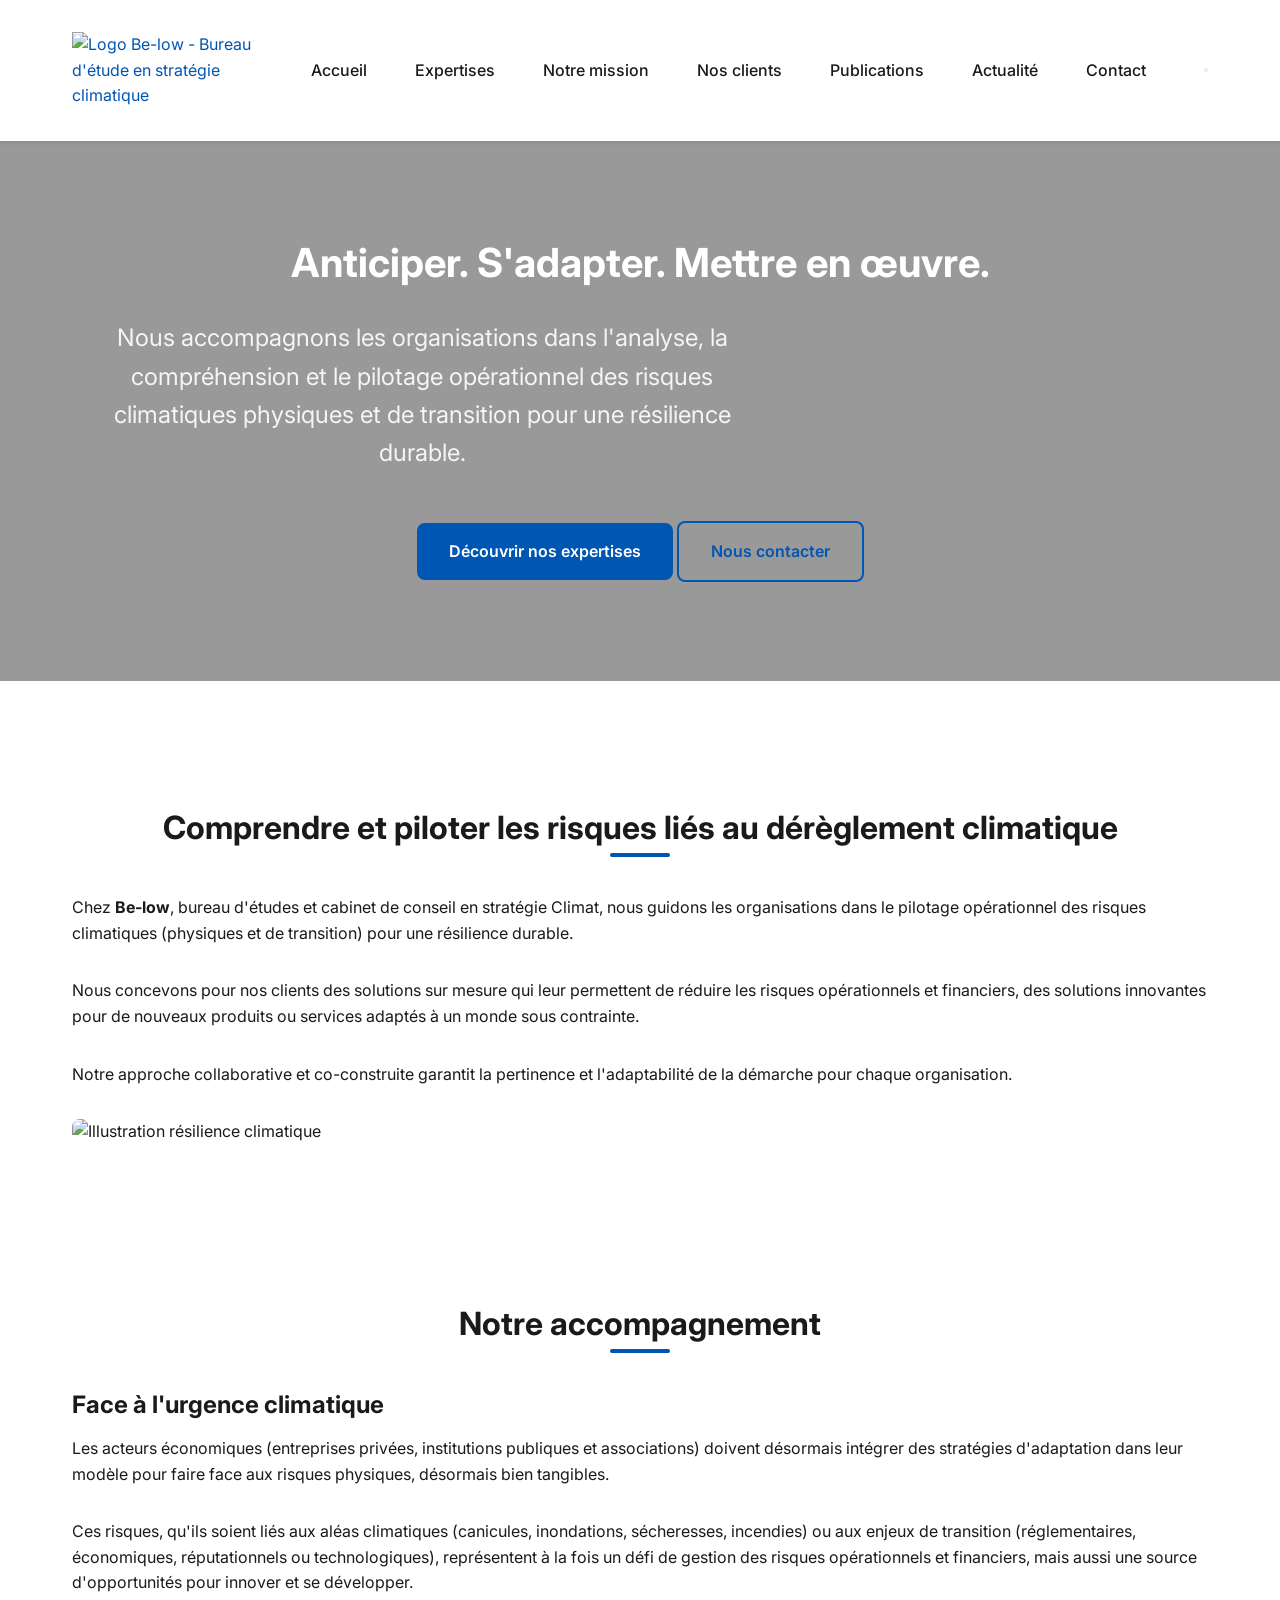
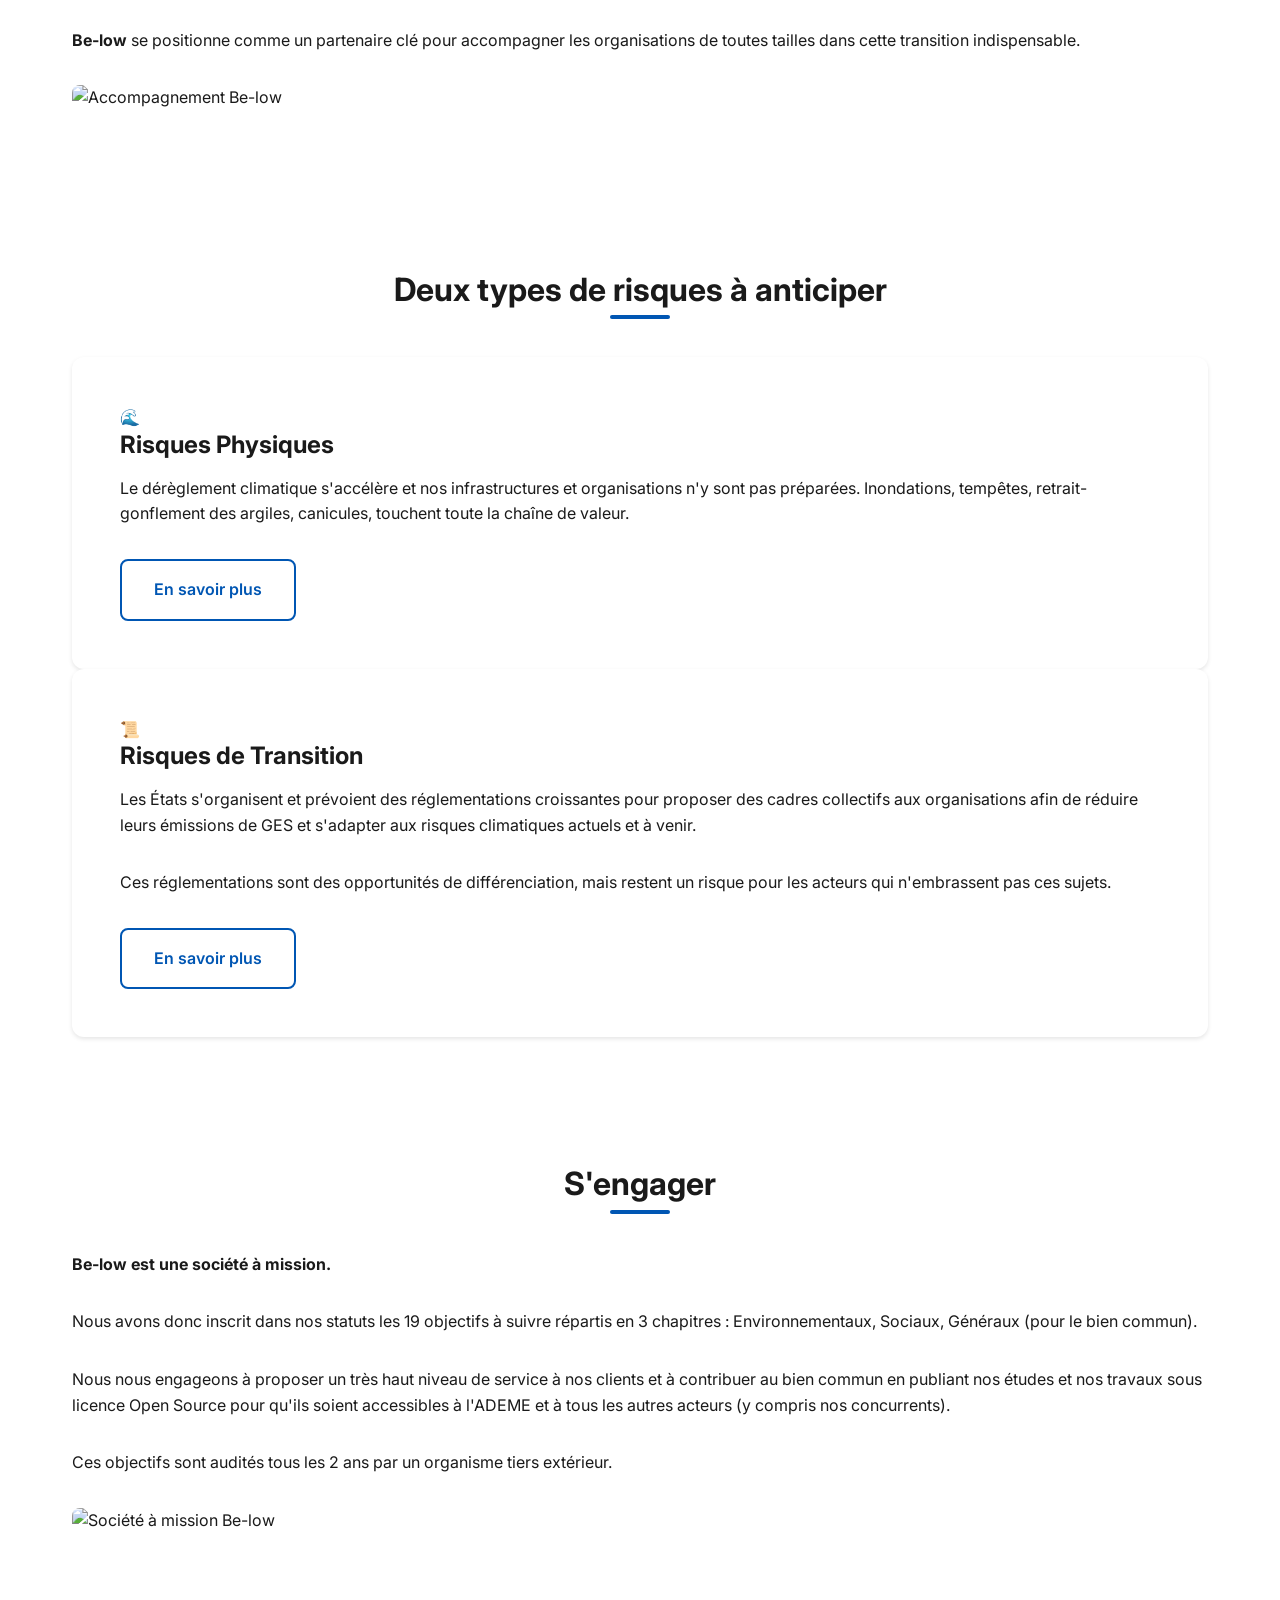
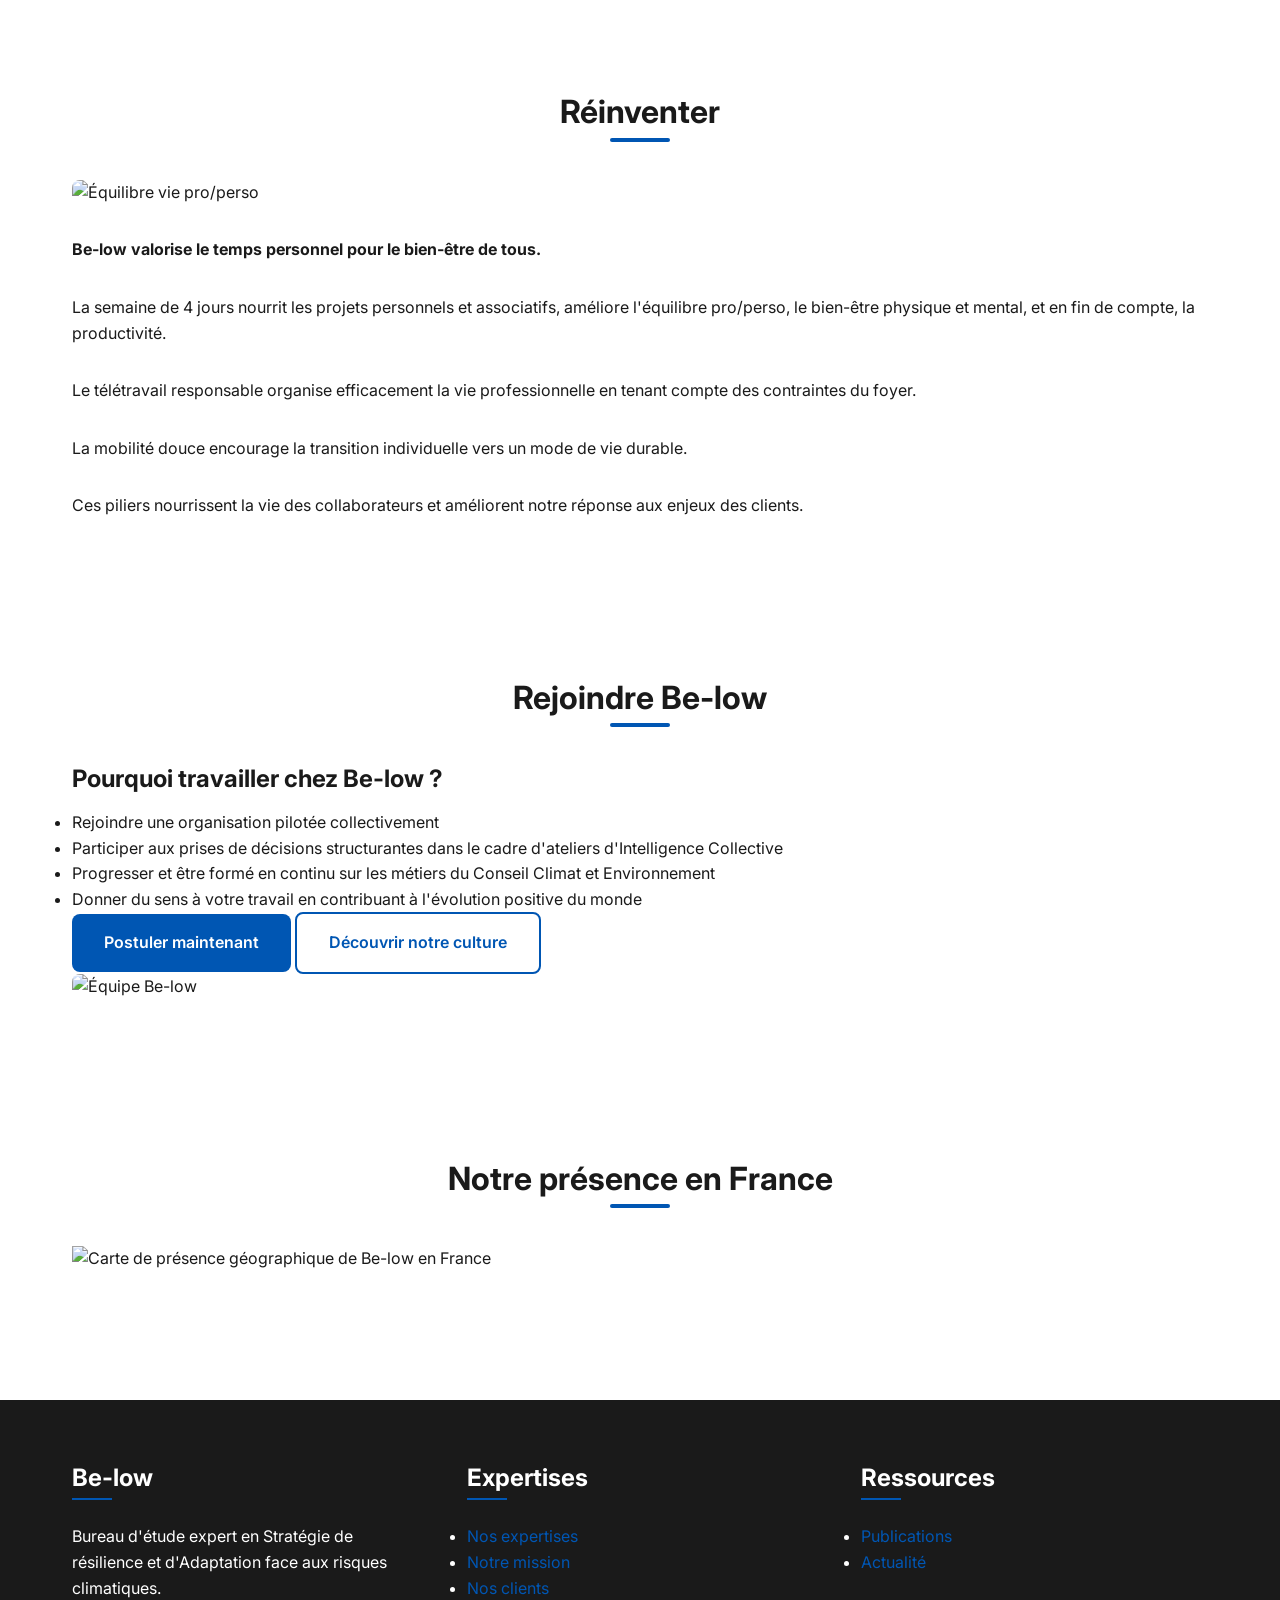
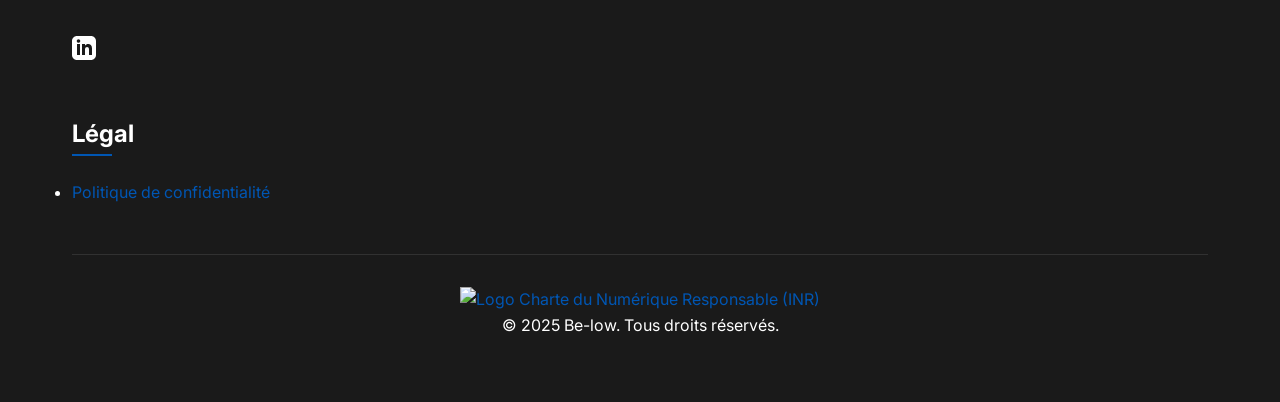
==== src/pages/index.html @ 5db4cc7a "Initial commit - Structure complete du site Be-low - Arborescence de fichiers (public/, src/assets/," ====
<!DOCTYPE html>
<html lang="fr">
<head>
    <meta charset="UTF-8">
    <meta name="viewport" content="width=device-width, initial-scale=1.0">
    <meta name="description" content="Be-low est un bureau d'étude expert en Stratégie de résilience et d'Adaptation face aux risques climatiques. Nous accompagnons les organisations dans l'analyse et le pilotage opérationnel des risques climatiques.">
    <meta name="keywords" content="résilience climatique, adaptation climatique, stratégie climat, risques climatiques, bureau d'étude, conseil climat">
    <meta name="author" content="Be-low">
    <meta property="og:title" content="Be-low - Anticiper. S'adapter. Mettre en œuvre.">
    <meta property="og:description" content="Bureau d'étude expert en Stratégie de résilience et d'Adaptation face aux risques climatiques">
    <meta property="og:type" content="website">
    <meta property="og:url" content="https://www.be-low.fr">
    <meta property="og:image" content="https://www.be-low.fr/assets/images/og-image.jpg">
    <meta name="twitter:card" content="summary_large_image">
    
    <title>Be-low - Anticiper. S'adapter. Mettre en œuvre.</title>
    
    <!-- Favicon -->
    <link rel="icon" type="image/x-icon" href="../../public/favicon.ico">
    
    <!-- Fonts -->
    <link rel="preconnect" href="https://fonts.googleapis.com">
    <link rel="preconnect" href="https://fonts.gstatic.com" crossorigin>
    <link href="https://fonts.googleapis.com/css2?family=Inter:wght@400;500;600;700&family=Open+Sans:wght@400;600&display=swap" rel="stylesheet">
    
    <!-- CSS -->
    <link rel="stylesheet" href="../css/main.css">
    
    <!-- Preload -->
    <link rel="preload" href="../css/main.css" as="style">
    <link rel="preload" href="../js/main.js" as="script">
</head>
<body>
    <!-- Header -->
    <header class="header">
        <div class="container">
            <nav class="nav">
                <a href="/" class="logo">
                    <img src="../assets/images/logo/be-low-logo-black-blue.svg" alt="Logo Be-low - Bureau d'étude en stratégie climatique" class="logo">
                </a>
                <ul class="nav-menu">
                    <li><a href="/">Accueil</a></li>
                    <li><a href="expertises.html">Expertises</a></li>
                    <li><a href="notre-mission.html">Notre mission</a></li>
                    <li><a href="nos-clients.html">Nos clients</a></li>
                    <li><a href="publication.html">Publications</a></li>
                    <li><a href="actualite.html">Actualité</a></li>
                    <li><a href="https://forms.gle/LUS8VA8GFAiTH1Cz7" target="_blank" rel="noopener noreferrer">Contact</a></li>
                </ul>
                <!-- Menu hamburger pour mobile -->
                <button class="nav-toggle" aria-label="Menu">
                    <span class="hamburger"></span>
                </button>
            </nav>
        </div>
    </header>

    <!-- Hero Section -->
    <section class="hero animate-on-scroll">
        <div class="container">
            <h1>Anticiper. S'adapter. Mettre en œuvre.</h1>
            <p class="hero-subtitle">Nous accompagnons les organisations dans l'analyse, la compréhension et le pilotage opérationnel des risques climatiques physiques et de transition pour une résilience durable.</p>
            <div class="hero-buttons">
                <a href="#nos-services" class="btn">Découvrir nos expertises</a>
                <a href="https://forms.gle/LUS8VA8GFAiTH1Cz7" target="_blank" class="btn btn-secondary">Nous contacter</a>
            </div>
        </div>
    </section>

    <!-- Main Content -->
    <main class="main">
        
        <!-- Section: Comprendre et piloter -->
        <section id="comprendre" class="section animate-on-scroll">
            <div class="container">
                <h2 class="section-title">Comprendre et piloter les risques liés au dérèglement climatique</h2>
                <div class="content-grid">
                    <div class="content-text">
                        <p>Chez <strong>Be-low</strong>, bureau d'études et cabinet de conseil en stratégie Climat, nous guidons les organisations dans le pilotage opérationnel des risques climatiques (physiques et de transition) pour une résilience durable.</p>
                        <p>Nous concevons pour nos clients des solutions sur mesure qui leur permettent de réduire les risques opérationnels et financiers, des solutions innovantes pour de nouveaux produits ou services adaptés à un monde sous contrainte.</p>
                        <p>Notre approche collaborative et co-construite garantit la pertinence et l'adaptabilité de la démarche pour chaque organisation.</p>
                    </div>
                    <div class="content-image">
                        <img src="../assets/images/illustrations/resilience.png" alt="Illustration résilience climatique" class="card-img" loading="lazy">
                    </div>
                </div>
            </div>
        </section>

        <!-- Section: Notre accompagnement -->
        <section id="accompagnement" class="section bg-light animate-on-scroll">
            <div class="container">
                <h2 class="section-title">Notre accompagnement</h2>
                <div class="content-grid">
                    <div class="content-text">
                        <h3>Face à l'urgence climatique</h3>
                        <p>Les acteurs économiques (entreprises privées, institutions publiques et associations) doivent désormais intégrer des stratégies d'adaptation dans leur modèle pour faire face aux risques physiques, désormais bien tangibles.</p>
                        <p>Ces risques, qu'ils soient liés aux aléas climatiques (canicules, inondations, sécheresses, incendies) ou aux enjeux de transition (réglementaires, économiques, réputationnels ou technologiques), représentent à la fois un défi de gestion des risques opérationnels et financiers, mais aussi une source d'opportunités pour innover et se développer.</p>
                        <p><strong>Be-low</strong> se positionne comme un partenaire clé pour accompagner les organisations de toutes tailles dans cette transition indispensable.</p>
                    </div>
                    <div class="content-image">
                        <img src="../assets/images/illustrations/accompagnement.png" alt="Accompagnement Be-low" class="card-img" loading="lazy">
                    </div>
                </div>
            </div>
        </section>

        <!-- Section: Risques physiques et de transition -->
        <section id="risques" class="section animate-on-scroll">
            <div class="container">
                <h2 class="section-title">Deux types de risques à anticiper</h2>
                <div class="cards-grid">
                    <article class="card animate-on-scroll">
                        <div class="card-icon">🌊</div>
                        <h3>Risques Physiques</h3>
                        <p>Le dérèglement climatique s'accélère et nos infrastructures et organisations n'y sont pas préparées. Inondations, tempêtes, retrait-gonflement des argiles, canicules, touchent toute la chaîne de valeur.</p>
                        <a href="expertises.html#physiques" class="btn btn-secondary">En savoir plus</a>
                    </article>
                    <article class="card animate-on-scroll">
                        <div class="card-icon">📜</div>
                        <h3>Risques de Transition</h3>
                        <p>Les États s'organisent et prévoient des réglementations croissantes pour proposer des cadres collectifs aux organisations afin de réduire leurs émissions de GES et s'adapter aux risques climatiques actuels et à venir.</p>
                        <p>Ces réglementations sont des opportunités de différenciation, mais restent un risque pour les acteurs qui n'embrassent pas ces sujets.</p>
                        <a href="expertises.html#transition" class="btn btn-secondary">En savoir plus</a>
                    </article>
                </div>
            </div>
        </section>

        <!-- Section: S'engager -->
        <section id="engagement" class="section bg-light animate-on-scroll">
            <div class="container">
                <h2 class="section-title">S'engager</h2>
                <div class="content-grid">
                    <div class="content-text">
                        <p><strong>Be-low est une société à mission.</strong></p>
                        <p>Nous avons donc inscrit dans nos statuts les 19 objectifs à suivre répartis en 3 chapitres : Environnementaux, Sociaux, Généraux (pour le bien commun).</p>
                        <p>Nous nous engageons à proposer un très haut niveau de service à nos clients et à contribuer au bien commun en publiant nos études et nos travaux sous licence Open Source pour qu'ils soient accessibles à l'ADEME et à tous les autres acteurs (y compris nos concurrents).</p>
                        <p>Ces objectifs sont audités tous les 2 ans par un organisme tiers extérieur.</p>
                    </div>
                    <div class="content-image">
                        <img src="../assets/images/illustrations/societe-mission.jpg" alt="Société à mission Be-low" class="card-img" loading="lazy">
                    </div>
                </div>
            </div>
        </section>

        <!-- Section: Réinventer -->
        <section id="reinventer" class="section animate-on-scroll">
            <div class="container">
                <h2 class="section-title">Réinventer</h2>
                <div class="content-grid">
                    <div class="content-image">
                        <img src="../assets/images/illustrations/equilibre.jpg" alt="Équilibre vie pro/perso" class="card-img" loading="lazy">
                    </div>
                    <div class="content-text">
                        <p><strong>Be-low valorise le temps personnel pour le bien-être de tous.</strong></p>
                        <p>La semaine de 4 jours nourrit les projets personnels et associatifs, améliore l'équilibre pro/perso, le bien-être physique et mental, et en fin de compte, la productivité.</p>
                        <p>Le télétravail responsable organise efficacement la vie professionnelle en tenant compte des contraintes du foyer.</p>
                        <p>La mobilité douce encourage la transition individuelle vers un mode de vie durable.</p>
                        <p>Ces piliers nourrissent la vie des collaborateurs et améliorent notre réponse aux enjeux des clients.</p>
                    </div>
                </div>
            </div>
        </section>

        <!-- Section: Rejoindre Be-low -->
        <section id="recrutement" class="section bg-light animate-on-scroll">
            <div class="container">
                <h2 class="section-title">Rejoindre Be-low</h2>
                <div class="recrutement-content">
                    <div class="recrutement-text">
                        <h3>Pourquoi travailler chez Be-low ?</h3>
                        <ul class="benefits-list">
                            <li>Rejoindre une organisation pilotée collectivement</li>
                            <li>Participer aux prises de décisions structurantes dans le cadre d'ateliers d'Intelligence Collective</li>
                            <li>Progresser et être formé en continu sur les métiers du Conseil Climat et Environnement</li>
                            <li>Donner du sens à votre travail en contribuant à l'évolution positive du monde</li>
                        </ul>
                        <div class="recrutement-buttons">
                            <a href="https://suave-tax-9a5.notion.site/Consultant-Climat-Environnement-215837cd0383400bbe251e29f6903da5" target="_blank" class="btn">Postuler maintenant</a>
                            <a href="notre-mission.html" class="btn btn-secondary">Découvrir notre culture</a>
                        </div>
                    </div>
                    <div class="recrutement-image">
                        <img src="../assets/images/team/equipe-be-low.jpg" alt="Équipe Be-low" class="card-img" loading="lazy">
                    </div>
                </div>
            </div>
        </section>

        <!-- Section: Carte de présence -->
        <section id="presence" class="section animate-on-scroll">
            <div class="container">
                <h2 class="section-title">Notre présence en France</h2>
                <div class="map-container">
                    <img src="../assets/images/maps/presence-be-low-france.jpg" alt="Carte de présence géographique de Be-low en France" class="map-image" loading="lazy">
                </div>
            </div>
        </section>

    </main>

    <!-- Footer -->
    <footer class="footer">
        <div class="container">
            <div class="footer-content">
                <div class="footer-section">
                    <h3>Be-low</h3>
                    <p>Bureau d'étude expert en Stratégie de résilience et d'Adaptation face aux risques climatiques.</p>
                    <div class="social-links">
                        <a href="https://www.linkedin.com/company/89615747/admin/dashboard/" target="_blank" aria-label="LinkedIn Be-low" title="LinkedIn">
                            <svg xmlns="http://www.w3.org/2000/svg" width="24" height="24" viewBox="0 0 24 24" fill="currentColor">
                                <path d="M19 0h-14c-2.761 0-5 2.239-5 5v14c0 2.761 2.239 5 5 5h14c2.762 0 5-2.239 5-5v-14c0-2.761-2.238-5-5-5zm-11 19h-3v-11h3v11zm-1.5-12.268c-.966 0-1.75-.79-1.75-1.764s.784-1.764 1.75-1.764 1.75.79 1.75 1.764-.783 1.764-1.75 1.764zm13.5 12.268h-3v-5.604c0-3.368-4-3.113-4 0v5.604h-3v-11h3v1.765c1.396-2.586 7-2.777 7 2.476v6.759z"/>
                            </svg>
                        </a>
                    </div>
                </div>
                <div class="footer-section">
                    <h3>Expertises</h3>
                    <ul>
                        <li><a href="expertises.html">Nos expertises</a></li>
                        <li><a href="notre-mission.html">Notre mission</a></li>
                        <li><a href="nos-clients.html">Nos clients</a></li>
                    </ul>
                </div>
                <div class="footer-section">
                    <h3>Ressources</h3>
                    <ul>
                        <li><a href="publication.html">Publications</a></li>
                        <li><a href="actualite.html">Actualité</a></li>
                    </ul>
                </div>
                <div class="footer-section">
                    <h3>Légal</h3>
                    <ul>
                        <li><a href="https://suave-tax-9a5.notion.site/Confidentialit-des-donn-es-fa6cd870d3544111aea13f004172a341" target="_blank">Politique de confidentialité</a></li>
                    </ul>
                </div>
            </div>
            <div class="footer-bottom">
                <div class="footer-logos">
                    <a href="https://charter.isit-europe.org/?lang=fr_FR" target="_blank" title="Charte du Numérique Responsable">
                        <img src="../assets/images/logos/charte-numerique-responsable.svg" alt="Logo Charte du Numérique Responsable (INR)" class="footer-logo" loading="lazy">
                    </a>
                </div>
                <p>&copy; 2025 Be-low. Tous droits réservés.</p>
            </div>
        </div>
    </footer>

    <!-- JavaScript -->
    <script src="../js/main.js" defer></script>

    <!-- Google Analytics (Optionnel) -->
    <!-- 
    <script async src="https://www.googletagmanager.com/gtag/js?id=GA_MEASUREMENT_ID"></script>
    <script>
        window.dataLayer = window.dataLayer || [];
        function gtag(){dataLayer.push(arguments);}
        gtag('js', new Date());
        gtag('config', 'GA_MEASUREMENT_ID');
    </script>
    -->
</body>
</html>
---- src/css/main.css ----
/* ============================================
   Be-low Website - Main Stylesheet
   ============================================ */

/* CSS Reset */
*, *::before, *::after {
    box-sizing: border-box;
    margin: 0;
    padding: 0;
}

:root {
    /* Couleurs principales */
    --color-primary: #0056b3;
    --color-primary-light: #337ab7;
    --color-primary-dark: #003d7a;
    --color-secondary: #2e8b57;
    --color-text: #1a1a1a;
    --color-text-light: #666666;
    --color-bg: #ffffff;
    --color-bg-light: #f8f9fa;
    --color-accent: #ff6b35;
    
    /* Espacements */
    --spacing-xs: 0.5rem;
    --spacing-sm: 1rem;
    --spacing-md: 2rem;
    --spacing-lg: 3rem;
    --spacing-xl: 4rem;
    
    /* Typographie */
    --font-primary: 'Inter', -apple-system, BlinkMacSystemFont, 'Segoe UI', sans-serif;
    --font-secondary: 'Open Sans', sans-serif;
    --font-size-xs: 0.875rem;
    --font-size-sm: 1rem;
    --font-size-md: 1.25rem;
    --font-size-lg: 1.5rem;
    --font-size-xl: 2rem;
    --font-size-xxl: 2.5rem;
    
    /* Border radius */
    --border-radius-sm: 4px;
    --border-radius-md: 8px;
    --border-radius-lg: 12px;
    
    /* Shadows */
    --shadow-sm: 0 2px 4px rgba(0, 0, 0, 0.1);
    --shadow-md: 0 4px 8px rgba(0, 0, 0, 0.15);
    --shadow-lg: 0 8px 16px rgba(0, 0, 0, 0.2);
    
    /* Transitions */
    --transition-fast: 0.2s ease;
    --transition-normal: 0.3s ease;
    --transition-slow: 0.5s ease;
}

/* Base Styles */
html {
    scroll-behavior: smooth;
}

body {
    font-family: var(--font-primary);
    font-size: var(--font-size-sm);
    line-height: 1.6;
    color: var(--color-text);
    background-color: var(--color-bg);
    -webkit-font-smoothing: antialiased;
    -moz-osx-font-smoothing: grayscale;
}

/* Typography */
h1, h2, h3, h4, h5, h6 {
    font-family: var(--font-primary);
    font-weight: 700;
    line-height: 1.2;
    margin-bottom: var(--spacing-sm);
}

h1 { font-size: var(--font-size-xxl); }
h2 { font-size: var(--font-size-xl); }
h3 { font-size: var(--font-size-lg); }
h4 { font-size: var(--font-size-md); }

p {
    margin-bottom: var(--spacing-md);
}

a {
    color: var(--color-primary);
    text-decoration: none;
    transition: color var(--transition-fast);
}

a:hover {
    color: var(--color-primary-dark);
    text-decoration: underline;
}

/* Layout */
.container {
    width: 100%;
    max-width: 1200px;
    margin: 0 auto;
    padding: 0 var(--spacing-md);
}

/* Header */
.header {
    background-color: var(--color-bg);
    padding: var(--spacing-md) 0;
    box-shadow: var(--shadow-sm);
    position: sticky;
    top: 0;
    z-index: 1000;
}

.nav {
    display: flex;
    justify-content: space-between;
    align-items: center;
}

.logo {
    max-width: 180px;
    height: auto;
}

.nav-menu {
    display: flex;
    list-style: none;
    gap: var(--spacing-lg);
}

.nav-menu a {
    color: var(--color-text);
    font-weight: 500;
    position: relative;
}

.nav-menu a::after {
    content: '';
    position: absolute;
    bottom: -4px;
    left: 0;
    width: 0;
    height: 2px;
    background-color: var(--color-primary);
    transition: width var(--transition-normal);
}

.nav-menu a:hover::after {
    width: 100%;
}

/* Main Content */
.main {
    padding: var(--spacing-xl) 0;
}

.section {
    padding: var(--spacing-xl) 0;
}

.section-title {
    text-align: center;
    margin-bottom: var(--spacing-lg);
    position: relative;
}

.section-title::after {
    content: '';
    position: absolute;
    bottom: -10px;
    left: 50%;
    transform: translateX(-50%);
    width: 60px;
    height: 4px;
    background-color: var(--color-primary);
    border-radius: 2px;
}

/* Buttons */
.btn {
    display: inline-block;
    padding: var(--spacing-sm) var(--spacing-md);
    background-color: var(--color-primary);
    color: var(--color-bg);
    border: none;
    border-radius: var(--border-radius-md);
    font-family: var(--font-primary);
    font-weight: 600;
    cursor: pointer;
    transition: all var(--transition-fast);
    text-align: center;
}

.btn:hover {
    background-color: var(--color-primary-dark);
    transform: translateY(-2px);
    box-shadow: var(--shadow-md);
}

.btn-secondary {
    background-color: transparent;
    color: var(--color-primary);
    border: 2px solid var(--color-primary);
}

.btn-secondary:hover {
    background-color: var(--color-primary);
    color: var(--color-bg);
}

/* Cards */
.card {
    background-color: var(--color-bg);
    border-radius: var(--border-radius-lg);
    padding: var(--spacing-lg);
    box-shadow: var(--shadow-sm);
    transition: transform var(--transition-normal), box-shadow var(--transition-normal);
}

.card:hover {
    transform: translateY(-5px);
    box-shadow: var(--shadow-lg);
}

.card-img {
    width: 100%;
    height: 200px;
    object-fit: cover;
    border-radius: var(--border-radius-md);
    margin-bottom: var(--spacing-md);
}

/* Hero Section */
.hero {
    background: linear-gradient(rgba(0, 0, 0, 0.4), rgba(0, 0, 0, 0.4)), url('../assets/images/hero-background.jpg');
    background-size: cover;
    background-position: center;
    color: var(--color-bg);
    text-align: center;
    padding: var(--spacing-xl) var(--spacing-md);
    min-height: 60vh;
    display: flex;
    flex-direction: column;
    justify-content: center;
    align-items: center;
}

.hero h1 {
    font-size: var(--font-size-xxl);
    margin-bottom: var(--spacing-md);
    color: var(--color-bg);
}

.hero p {
    font-size: var(--font-size-lg);
    max-width: 700px;
    margin-bottom: var(--spacing-lg);
    color: rgba(255, 255, 255, 0.9);
}

/* Footer */
.footer {
    background-color: var(--color-text);
    color: var(--color-bg);
    padding: var(--spacing-xl) 0 var(--spacing-md);
}

.footer-content {
    display: grid;
    grid-template-columns: repeat(auto-fit, minmax(250px, 1fr));
    gap: var(--spacing-lg);
    margin-bottom: var(--spacing-lg);
}

.footer-section h3 {
    margin-bottom: var(--spacing-md);
    position: relative;
}

.footer-section h3::after {
    content: '';
    position: absolute;
    bottom: -8px;
    left: 0;
    width: 40px;
    height: 2px;
    background-color: var(--color-primary);
}

.footer-bottom {
    text-align: center;
    padding-top: var(--spacing-md);
    border-top: 1px solid rgba(255, 255, 255, 0.1);
}

.social-links {
    display: flex;
    gap: var(--spacing-sm);
    margin-top: var(--spacing-sm);
}

.social-links a {
    color: var(--color-bg);
    font-size: 1.5rem;
}

.social-links a:hover {
    color: var(--color-primary);
    text-decoration: none;
}

/* Responsive */
@media (max-width: 768px) {
    .nav-menu {
        display: none; /* À remplacer par un menu hamburger */
    }
    
    .hero h1 {
        font-size: var(--font-size-xl);
    }
    
    .hero p {
        font-size: var(--font-size-md);
    }
    
    .section {
        padding: var(--spacing-lg) 0;
    }
}

@media (max-width: 480px) {
    .container {
        padding: 0 var(--spacing-sm);
    }
    
    h1 { font-size: var(--font-size-lg); }
    h2 { font-size: var(--font-size-md); }
    h3 { font-size: var(--font-size-sm); }
}

/* Utility Classes */
.text-center { text-align: center; }
.text-primary { color: var(--color-primary); }
.bg-primary { background-color: var(--color-primary); }
.mt-1 { margin-top: var(--spacing-xs); }
.mt-2 { margin-top: var(--spacing-sm); }
.mt-3 { margin-top: var(--spacing-md); }
.mt-4 { margin-top: var(--spacing-lg); }
.mb-1 { margin-bottom: var(--spacing-xs); }
.mb-2 { margin-bottom: var(--spacing-sm); }
.mb-3 { margin-bottom: var(--spacing-md); }
.mb-4 { margin-bottom: var(--spacing-lg); }
.gap-1 { gap: var(--spacing-xs); }
.gap-2 { gap: var(--spacing-sm); }
.gap-3 { gap: var(--spacing-md); }
.gap-4 { gap: var(--spacing-lg); }
---- src/css/main.css ----
/* ============================================
   Be-low Website - Main Stylesheet
   ============================================ */

/* CSS Reset */
*, *::before, *::after {
    box-sizing: border-box;
    margin: 0;
    padding: 0;
}

:root {
    /* Couleurs principales */
    --color-primary: #0056b3;
    --color-primary-light: #337ab7;
    --color-primary-dark: #003d7a;
    --color-secondary: #2e8b57;
    --color-text: #1a1a1a;
    --color-text-light: #666666;
    --color-bg: #ffffff;
    --color-bg-light: #f8f9fa;
    --color-accent: #ff6b35;
    
    /* Espacements */
    --spacing-xs: 0.5rem;
    --spacing-sm: 1rem;
    --spacing-md: 2rem;
    --spacing-lg: 3rem;
    --spacing-xl: 4rem;
    
    /* Typographie */
    --font-primary: 'Inter', -apple-system, BlinkMacSystemFont, 'Segoe UI', sans-serif;
    --font-secondary: 'Open Sans', sans-serif;
    --font-size-xs: 0.875rem;
    --font-size-sm: 1rem;
    --font-size-md: 1.25rem;
    --font-size-lg: 1.5rem;
    --font-size-xl: 2rem;
    --font-size-xxl: 2.5rem;
    
    /* Border radius */
    --border-radius-sm: 4px;
    --border-radius-md: 8px;
    --border-radius-lg: 12px;
    
    /* Shadows */
    --shadow-sm: 0 2px 4px rgba(0, 0, 0, 0.1);
    --shadow-md: 0 4px 8px rgba(0, 0, 0, 0.15);
    --shadow-lg: 0 8px 16px rgba(0, 0, 0, 0.2);
    
    /* Transitions */
    --transition-fast: 0.2s ease;
    --transition-normal: 0.3s ease;
    --transition-slow: 0.5s ease;
}

/* Base Styles */
html {
    scroll-behavior: smooth;
}

body {
    font-family: var(--font-primary);
    font-size: var(--font-size-sm);
    line-height: 1.6;
    color: var(--color-text);
    background-color: var(--color-bg);
    -webkit-font-smoothing: antialiased;
    -moz-osx-font-smoothing: grayscale;
}

/* Typography */
h1, h2, h3, h4, h5, h6 {
    font-family: var(--font-primary);
    font-weight: 700;
    line-height: 1.2;
    margin-bottom: var(--spacing-sm);
}

h1 { font-size: var(--font-size-xxl); }
h2 { font-size: var(--font-size-xl); }
h3 { font-size: var(--font-size-lg); }
h4 { font-size: var(--font-size-md); }

p {
    margin-bottom: var(--spacing-md);
}

a {
    color: var(--color-primary);
    text-decoration: none;
    transition: color var(--transition-fast);
}

a:hover {
    color: var(--color-primary-dark);
    text-decoration: underline;
}

/* Layout */
.container {
    width: 100%;
    max-width: 1200px;
    margin: 0 auto;
    padding: 0 var(--spacing-md);
}

/* Header */
.header {
    background-color: var(--color-bg);
    padding: var(--spacing-md) 0;
    box-shadow: var(--shadow-sm);
    position: sticky;
    top: 0;
    z-index: 1000;
}

.nav {
    display: flex;
    justify-content: space-between;
    align-items: center;
}

.logo {
    max-width: 180px;
    height: auto;
}

.nav-menu {
    display: flex;
    list-style: none;
    gap: var(--spacing-lg);
}

.nav-menu a {
    color: var(--color-text);
    font-weight: 500;
    position: relative;
}

.nav-menu a::after {
    content: '';
    position: absolute;
    bottom: -4px;
    left: 0;
    width: 0;
    height: 2px;
    background-color: var(--color-primary);
    transition: width var(--transition-normal);
}

.nav-menu a:hover::after {
    width: 100%;
}

/* Main Content */
.main {
    padding: var(--spacing-xl) 0;
}

.section {
    padding: var(--spacing-xl) 0;
}

.section-title {
    text-align: center;
    margin-bottom: var(--spacing-lg);
    position: relative;
}

.section-title::after {
    content: '';
    position: absolute;
    bottom: -10px;
    left: 50%;
    transform: translateX(-50%);
    width: 60px;
    height: 4px;
    background-color: var(--color-primary);
    border-radius: 2px;
}

/* Buttons */
.btn {
    display: inline-block;
    padding: var(--spacing-sm) var(--spacing-md);
    background-color: var(--color-primary);
    color: var(--color-bg);
    border: none;
    border-radius: var(--border-radius-md);
    font-family: var(--font-primary);
    font-weight: 600;
    cursor: pointer;
    transition: all var(--transition-fast);
    text-align: center;
}

.btn:hover {
    background-color: var(--color-primary-dark);
    transform: translateY(-2px);
    box-shadow: var(--shadow-md);
}

.btn-secondary {
    background-color: transparent;
    color: var(--color-primary);
    border: 2px solid var(--color-primary);
}

.btn-secondary:hover {
    background-color: var(--color-primary);
    color: var(--color-bg);
}

/* Cards */
.card {
    background-color: var(--color-bg);
    border-radius: var(--border-radius-lg);
    padding: var(--spacing-lg);
    box-shadow: var(--shadow-sm);
    transition: transform var(--transition-normal), box-shadow var(--transition-normal);
}

.card:hover {
    transform: translateY(-5px);
    box-shadow: var(--shadow-lg);
}

.card-img {
    width: 100%;
    height: 200px;
    object-fit: cover;
    border-radius: var(--border-radius-md);
    margin-bottom: var(--spacing-md);
}

/* Hero Section */
.hero {
    background: linear-gradient(rgba(0, 0, 0, 0.4), rgba(0, 0, 0, 0.4)), url('../assets/images/hero-background.jpg');
    background-size: cover;
    background-position: center;
    color: var(--color-bg);
    text-align: center;
    padding: var(--spacing-xl) var(--spacing-md);
    min-height: 60vh;
    display: flex;
    flex-direction: column;
    justify-content: center;
    align-items: center;
}

.hero h1 {
    font-size: var(--font-size-xxl);
    margin-bottom: var(--spacing-md);
    color: var(--color-bg);
}

.hero p {
    font-size: var(--font-size-lg);
    max-width: 700px;
    margin-bottom: var(--spacing-lg);
    color: rgba(255, 255, 255, 0.9);
}

/* Footer */
.footer {
    background-color: var(--color-text);
    color: var(--color-bg);
    padding: var(--spacing-xl) 0 var(--spacing-md);
}

.footer-content {
    display: grid;
    grid-template-columns: repeat(auto-fit, minmax(250px, 1fr));
    gap: var(--spacing-lg);
    margin-bottom: var(--spacing-lg);
}

.footer-section h3 {
    margin-bottom: var(--spacing-md);
    position: relative;
}

.footer-section h3::after {
    content: '';
    position: absolute;
    bottom: -8px;
    left: 0;
    width: 40px;
    height: 2px;
    background-color: var(--color-primary);
}

.footer-bottom {
    text-align: center;
    padding-top: var(--spacing-md);
    border-top: 1px solid rgba(255, 255, 255, 0.1);
}

.social-links {
    display: flex;
    gap: var(--spacing-sm);
    margin-top: var(--spacing-sm);
}

.social-links a {
    color: var(--color-bg);
    font-size: 1.5rem;
}

.social-links a:hover {
    color: var(--color-primary);
    text-decoration: none;
}

/* Responsive */
@media (max-width: 768px) {
    .nav-menu {
        display: none; /* À remplacer par un menu hamburger */
    }
    
    .hero h1 {
        font-size: var(--font-size-xl);
    }
    
    .hero p {
        font-size: var(--font-size-md);
    }
    
    .section {
        padding: var(--spacing-lg) 0;
    }
}

@media (max-width: 480px) {
    .container {
        padding: 0 var(--spacing-sm);
    }
    
    h1 { font-size: var(--font-size-lg); }
    h2 { font-size: var(--font-size-md); }
    h3 { font-size: var(--font-size-sm); }
}

/* Utility Classes */
.text-center { text-align: center; }
.text-primary { color: var(--color-primary); }
.bg-primary { background-color: var(--color-primary); }
.mt-1 { margin-top: var(--spacing-xs); }
.mt-2 { margin-top: var(--spacing-sm); }
.mt-3 { margin-top: var(--spacing-md); }
.mt-4 { margin-top: var(--spacing-lg); }
.mb-1 { margin-bottom: var(--spacing-xs); }
.mb-2 { margin-bottom: var(--spacing-sm); }
.mb-3 { margin-bottom: var(--spacing-md); }
.mb-4 { margin-bottom: var(--spacing-lg); }
.gap-1 { gap: var(--spacing-xs); }
.gap-2 { gap: var(--spacing-sm); }
.gap-3 { gap: var(--spacing-md); }
.gap-4 { gap: var(--spacing-lg); }
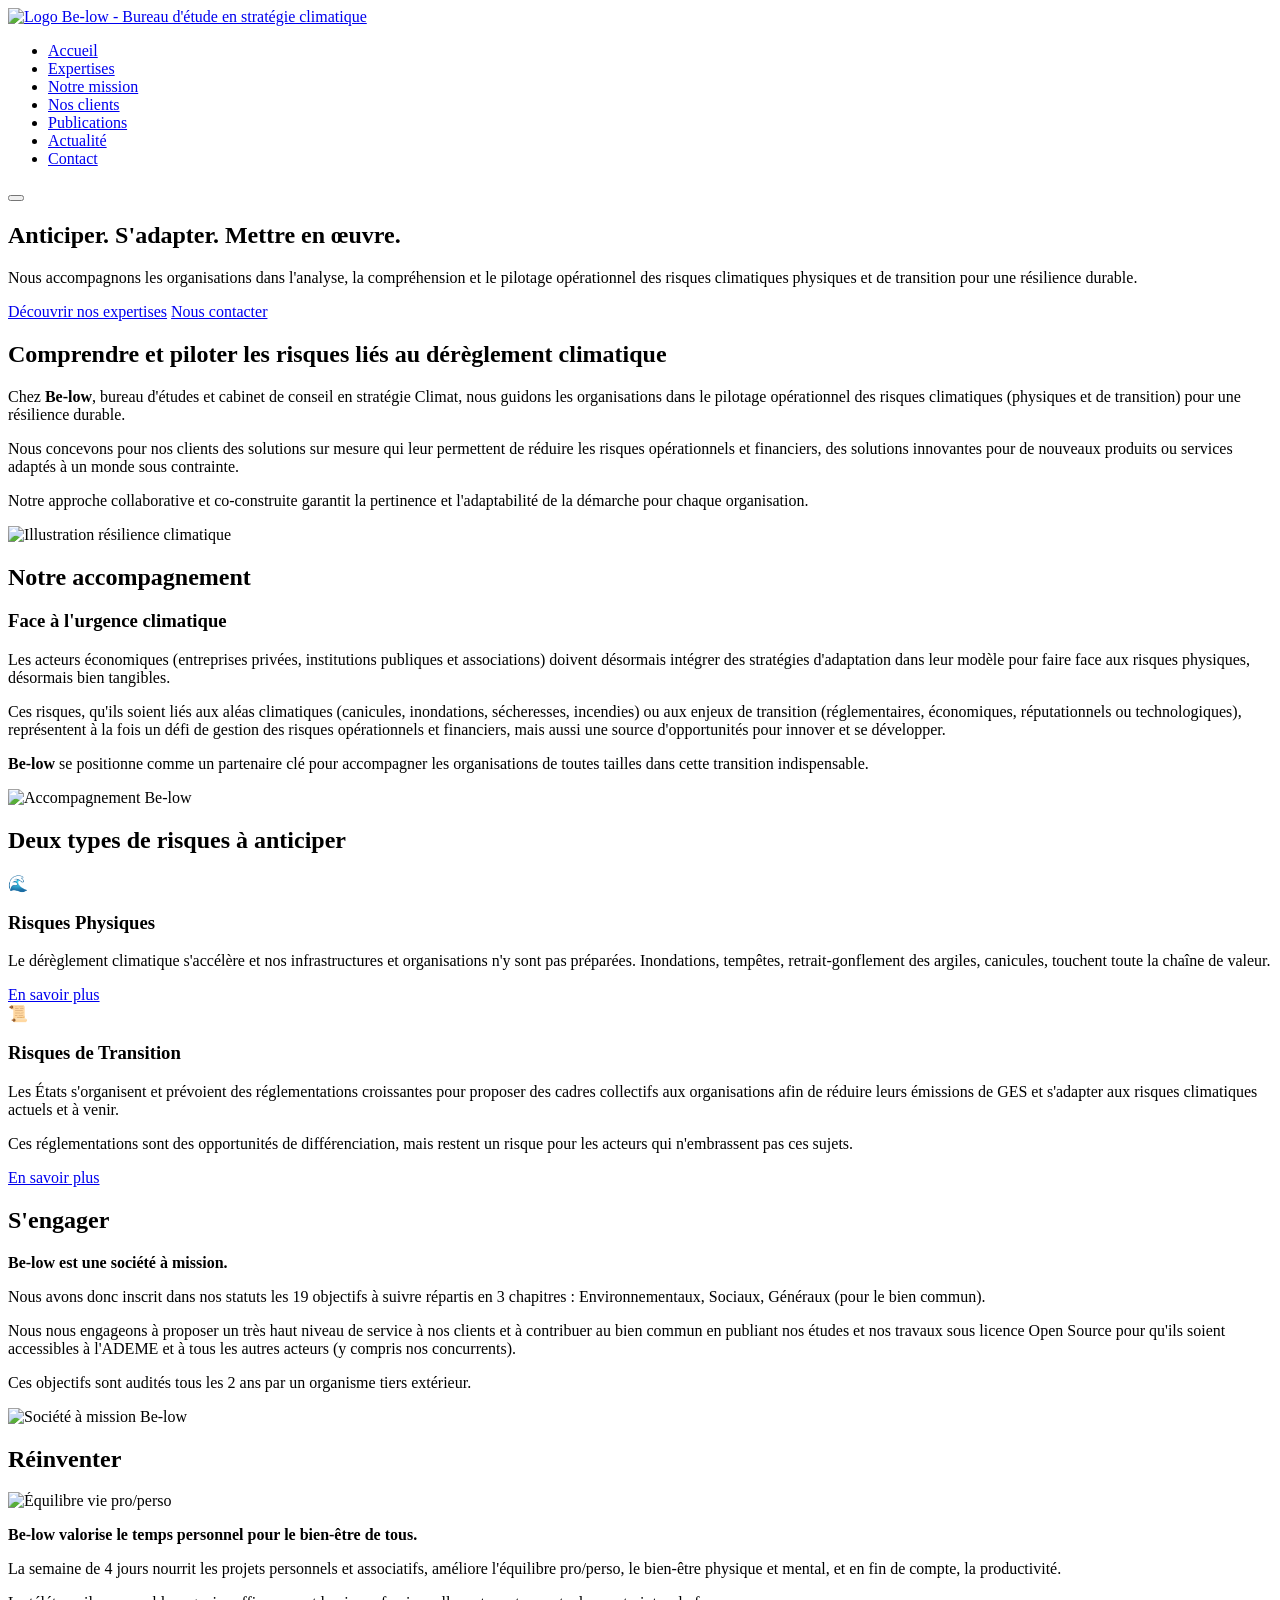
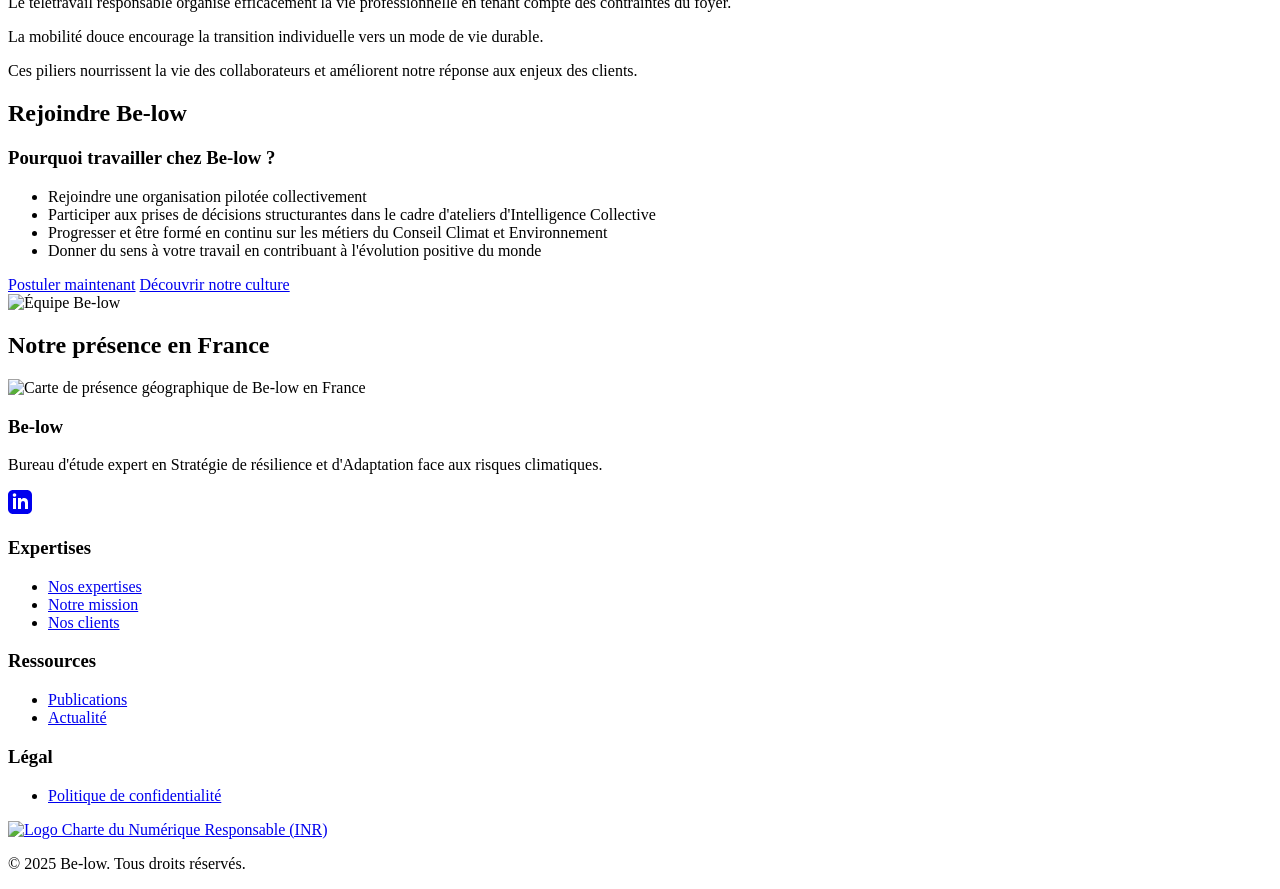
==== commit 63d5da25: "Fix: chemin absolus pour CSS, JS et assets" ====
--- a/src/pages/index.html
+++ b/src/pages/index.html
@@ -16,7 +16,7 @@
     <title>Be-low - Anticiper. S'adapter. Mettre en œuvre.</title>
     
     <!-- Favicon -->
-    <link rel="icon" type="image/x-icon" href="../../public/favicon.ico">
+    <link rel="icon" type="image/x-icon" href="/favicon.ico">
     
     <!-- Fonts -->
     <link rel="preconnect" href="https://fonts.googleapis.com">
@@ -24,11 +24,11 @@
     <link href="https://fonts.googleapis.com/css2?family=Inter:wght@400;500;600;700&family=Open+Sans:wght@400;600&display=swap" rel="stylesheet">
     
     <!-- CSS -->
-    <link rel="stylesheet" href="../css/main.css">
+    <link rel="stylesheet" href="/css/main.css">
     
     <!-- Preload -->
-    <link rel="preload" href="../css/main.css" as="style">
-    <link rel="preload" href="../js/main.js" as="script">
+    <link rel="preload" href="/css/main.css" as="style">
+    <link rel="preload" href="/js/main.js" as="script">
 </head>
 <body>
     <!-- Header -->
@@ -36,7 +36,7 @@
         <div class="container">
             <nav class="nav">
                 <a href="/" class="logo">
-                    <img src="../assets/images/logo/be-low-logo-black-blue.svg" alt="Logo Be-low - Bureau d'étude en stratégie climatique" class="logo">
+                    <img src="/assets/images/logo/be-low-logo-black-blue.svg" alt="Logo Be-low - Bureau d'étude en stratégie climatique" class="logo">
                 </a>
                 <ul class="nav-menu">
                     <li><a href="/">Accueil</a></li>
@@ -81,7 +81,7 @@
                         <p>Notre approche collaborative et co-construite garantit la pertinence et l'adaptabilité de la démarche pour chaque organisation.</p>
                     </div>
                     <div class="content-image">
-                        <img src="../assets/images/illustrations/resilience.png" alt="Illustration résilience climatique" class="card-img" loading="lazy">
+                        <img src="/assets/images/illustrations/resilience.png" alt="Illustration résilience climatique" class="card-img" loading="lazy">
                     </div>
                 </div>
             </div>
@@ -99,7 +99,7 @@
                         <p><strong>Be-low</strong> se positionne comme un partenaire clé pour accompagner les organisations de toutes tailles dans cette transition indispensable.</p>
                     </div>
                     <div class="content-image">
-                        <img src="../assets/images/illustrations/accompagnement.png" alt="Accompagnement Be-low" class="card-img" loading="lazy">
+                        <img src="/assets/images/illustrations/accompagnement.png" alt="Accompagnement Be-low" class="card-img" loading="lazy">
                     </div>
                 </div>
             </div>
@@ -139,7 +139,7 @@
                         <p>Ces objectifs sont audités tous les 2 ans par un organisme tiers extérieur.</p>
                     </div>
                     <div class="content-image">
-                        <img src="../assets/images/illustrations/societe-mission.jpg" alt="Société à mission Be-low" class="card-img" loading="lazy">
+                        <img src="/assets/images/illustrations/societe-mission.jpg" alt="Société à mission Be-low" class="card-img" loading="lazy">
                     </div>
                 </div>
             </div>
@@ -151,7 +151,7 @@
                 <h2 class="section-title">Réinventer</h2>
                 <div class="content-grid">
                     <div class="content-image">
-                        <img src="../assets/images/illustrations/equilibre.jpg" alt="Équilibre vie pro/perso" class="card-img" loading="lazy">
+                        <img src="/assets/images/illustrations/equilibre.jpg" alt="Équilibre vie pro/perso" class="card-img" loading="lazy">
                     </div>
                     <div class="content-text">
                         <p><strong>Be-low valorise le temps personnel pour le bien-être de tous.</strong></p>
@@ -183,7 +183,7 @@
                         </div>
                     </div>
                     <div class="recrutement-image">
-                        <img src="../assets/images/team/equipe-be-low.jpg" alt="Équipe Be-low" class="card-img" loading="lazy">
+                        <img src="/assets/images/team/equipe-be-low.jpg" alt="Équipe Be-low" class="card-img" loading="lazy">
                     </div>
                 </div>
             </div>
@@ -194,7 +194,7 @@
             <div class="container">
                 <h2 class="section-title">Notre présence en France</h2>
                 <div class="map-container">
-                    <img src="../assets/images/maps/presence-be-low-france.jpg" alt="Carte de présence géographique de Be-low en France" class="map-image" loading="lazy">
+                    <img src="/assets/images/maps/presence-be-low-france.jpg" alt="Carte de présence géographique de Be-low en France" class="map-image" loading="lazy">
                 </div>
             </div>
         </section>
@@ -241,7 +241,7 @@
             <div class="footer-bottom">
                 <div class="footer-logos">
                     <a href="https://charter.isit-europe.org/?lang=fr_FR" target="_blank" title="Charte du Numérique Responsable">
-                        <img src="../assets/images/logos/charte-numerique-responsable.svg" alt="Logo Charte du Numérique Responsable (INR)" class="footer-logo" loading="lazy">
+                        <img src="/assets/images/logos/charte-numerique-responsable.svg" alt="Logo Charte du Numérique Responsable (INR)" class="footer-logo" loading="lazy">
                     </a>
                 </div>
                 <p>&copy; 2025 Be-low. Tous droits réservés.</p>
@@ -250,7 +250,7 @@
     </footer>
 
     <!-- JavaScript -->
-    <script src="../js/main.js" defer></script>
+    <script src="/js/main.js" defer></script>
 
     <!-- Google Analytics (Optionnel) -->
     <!-- 
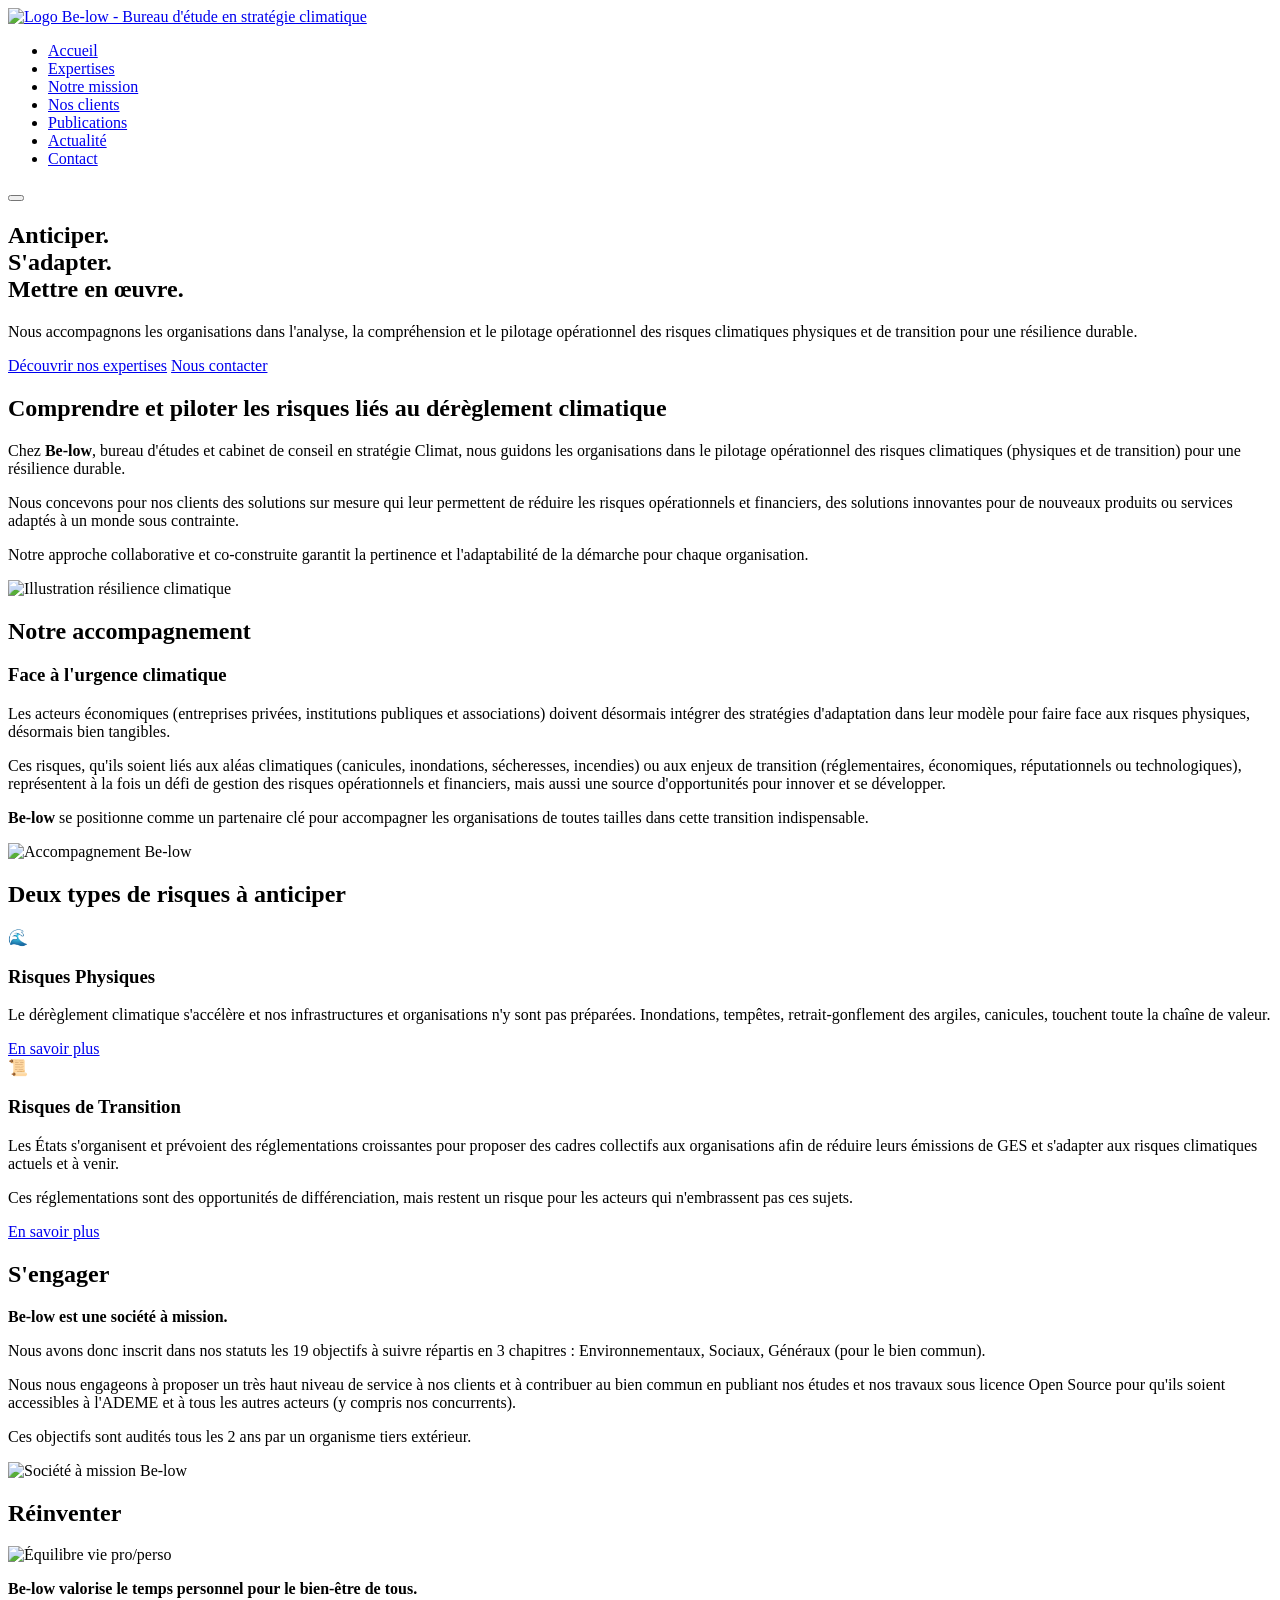
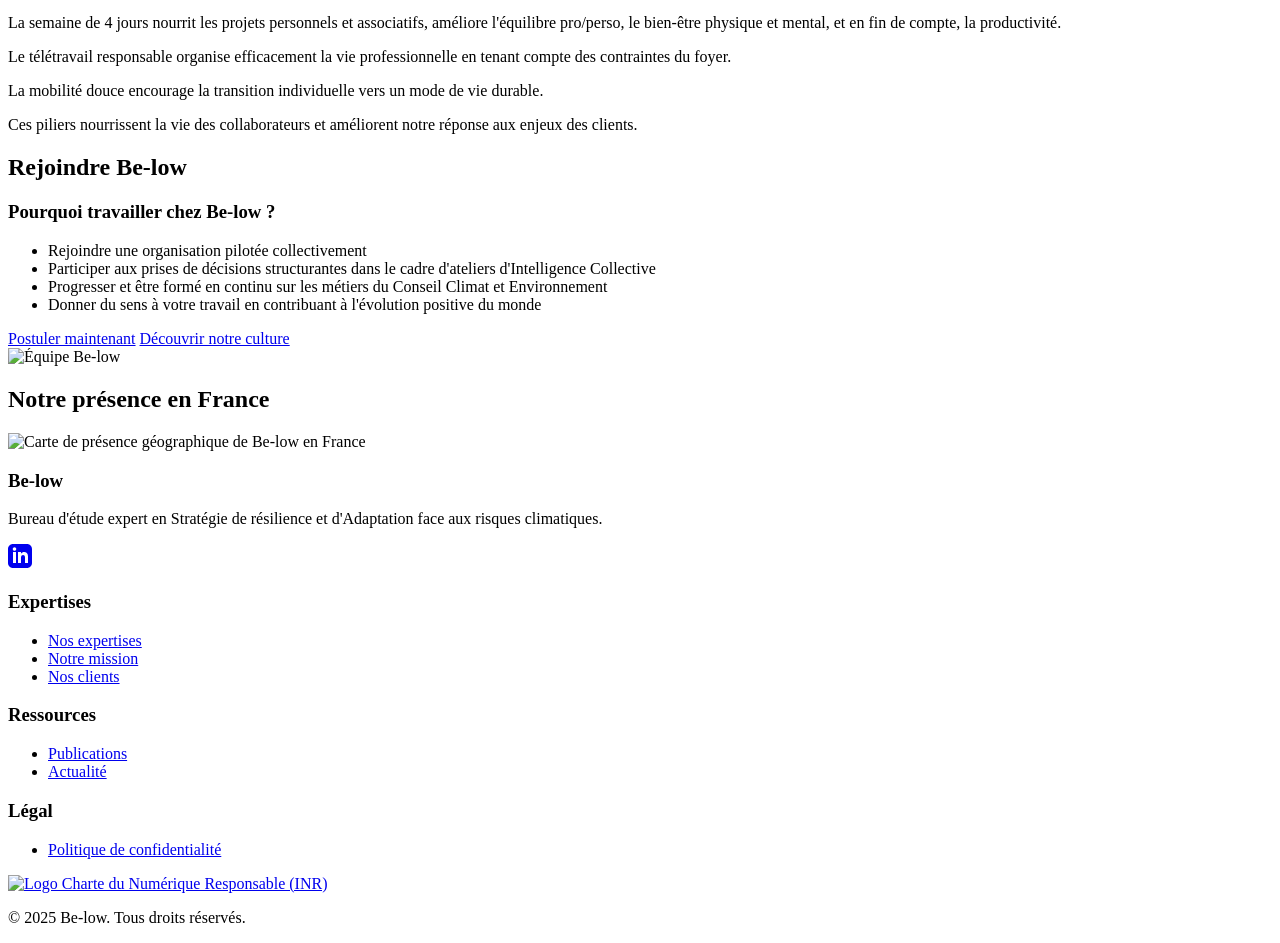
==== commit 70a133df: "Modifs : navigation, sections, ordre des images" ====
--- a/src/pages/index.html
+++ b/src/pages/index.html
@@ -58,7 +58,7 @@
     <!-- Hero Section -->
     <section class="hero animate-on-scroll">
         <div class="container">
-            <h1>Anticiper. S'adapter. Mettre en œuvre.</h1>
+            <h1>Anticiper.<br>S'adapter.<br>Mettre en œuvre.</h1>
             <p class="hero-subtitle">Nous accompagnons les organisations dans l'analyse, la compréhension et le pilotage opérationnel des risques climatiques physiques et de transition pour une résilience durable.</p>
             <div class="hero-buttons">
                 <a href="#nos-services" class="btn">Découvrir nos expertises</a>
@@ -74,7 +74,7 @@
         <section id="comprendre" class="section animate-on-scroll">
             <div class="container">
                 <h2 class="section-title">Comprendre et piloter les risques liés au dérèglement climatique</h2>
-                <div class="content-grid">
+                <div class="content-grid reverse">
                     <div class="content-text">
                         <p>Chez <strong>Be-low</strong>, bureau d'études et cabinet de conseil en stratégie Climat, nous guidons les organisations dans le pilotage opérationnel des risques climatiques (physiques et de transition) pour une résilience durable.</p>
                         <p>Nous concevons pour nos clients des solutions sur mesure qui leur permettent de réduire les risques opérationnels et financiers, des solutions innovantes pour de nouveaux produits ou services adaptés à un monde sous contrainte.</p>
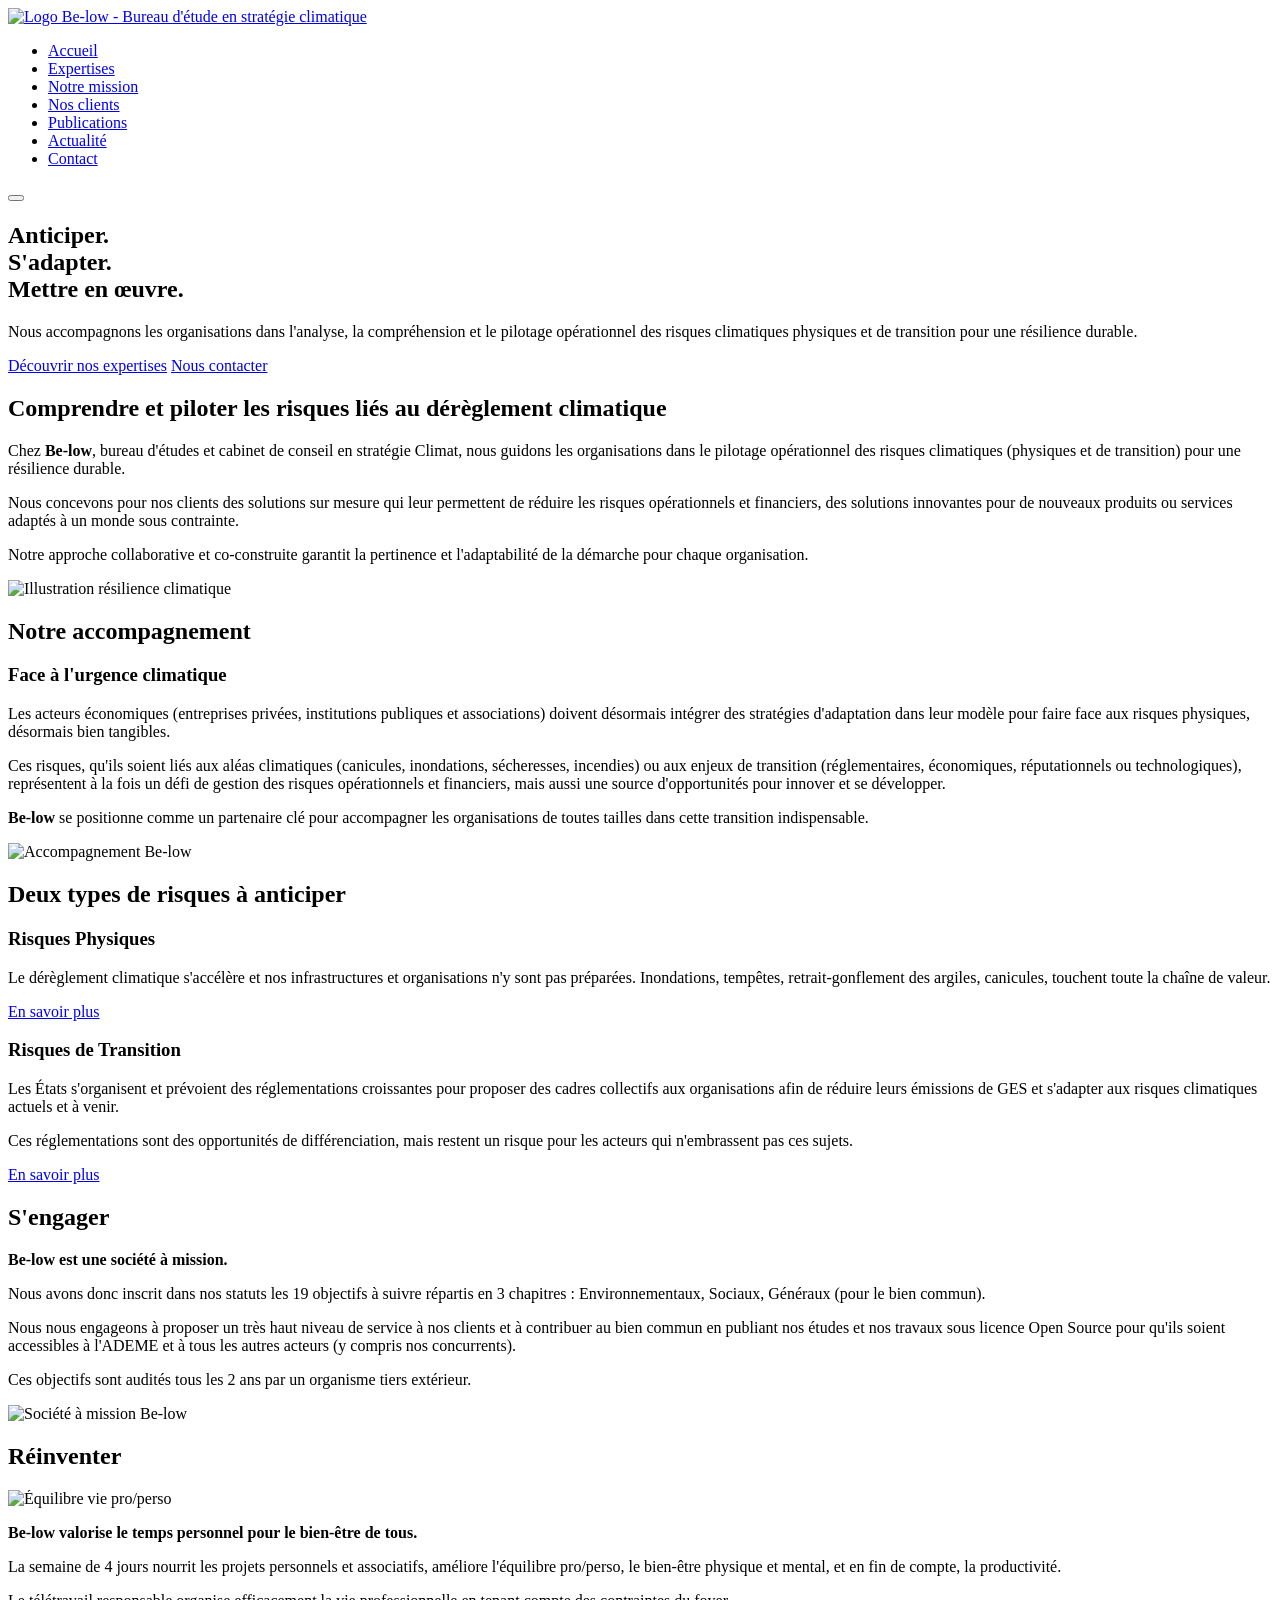
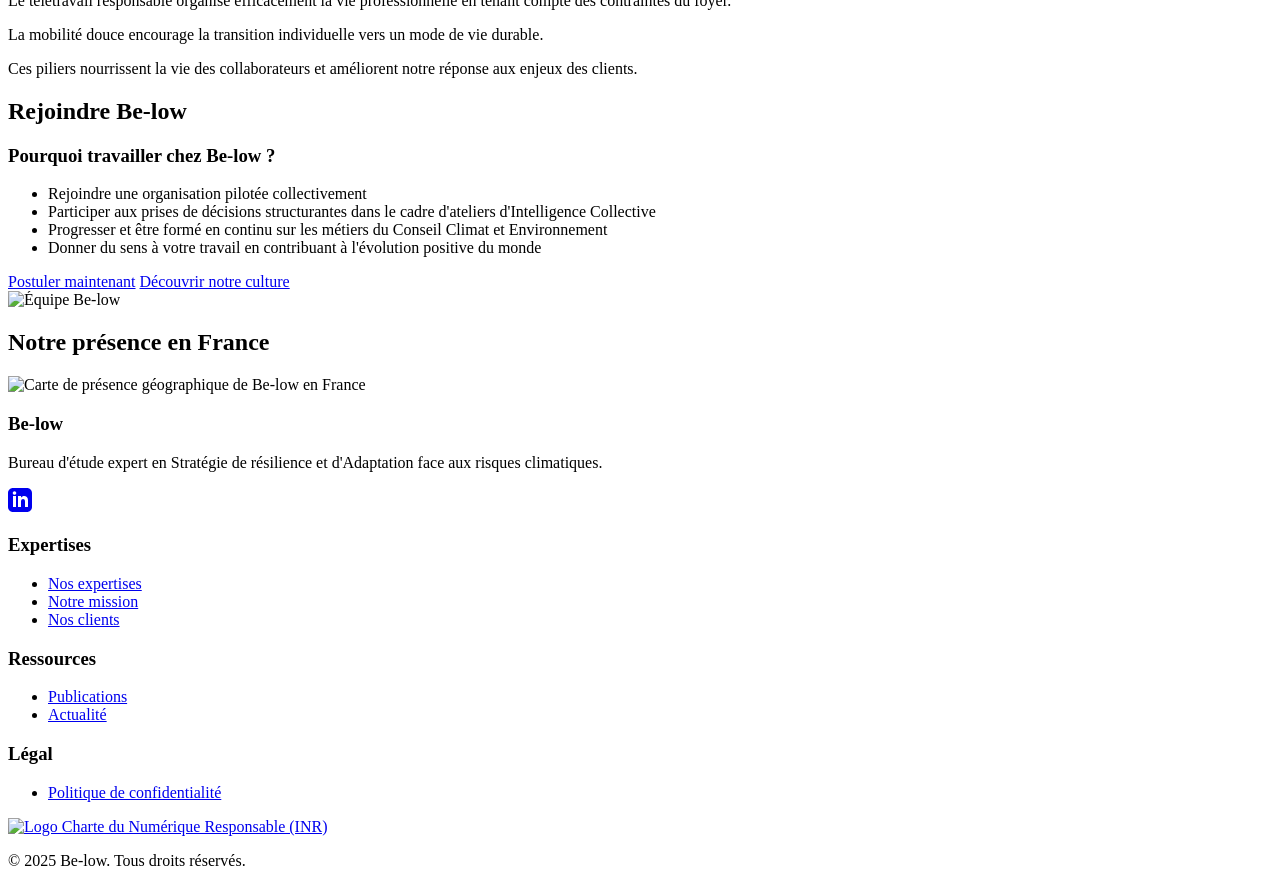
==== commit d4f60dc0: "Modification du fond des cartes de la section des risques" ====
--- a/src/pages/index.html
+++ b/src/pages/index.html
@@ -110,14 +110,12 @@
             <div class="container">
                 <h2 class="section-title">Deux types de risques à anticiper</h2>
                 <div class="cards-grid">
-                    <article class="card animate-on-scroll">
-                        <div class="card-icon">🌊</div>
+                    <article class="card card-physiques animate-on-scroll">
                         <h3>Risques Physiques</h3>
                         <p>Le dérèglement climatique s'accélère et nos infrastructures et organisations n'y sont pas préparées. Inondations, tempêtes, retrait-gonflement des argiles, canicules, touchent toute la chaîne de valeur.</p>
                         <a href="expertises.html#physiques" class="btn btn-secondary">En savoir plus</a>
                     </article>
-                    <article class="card animate-on-scroll">
-                        <div class="card-icon">📜</div>
+                    <article class="card card-transition animate-on-scroll">
                         <h3>Risques de Transition</h3>
                         <p>Les États s'organisent et prévoient des réglementations croissantes pour proposer des cadres collectifs aux organisations afin de réduire leurs émissions de GES et s'adapter aux risques climatiques actuels et à venir.</p>
                         <p>Ces réglementations sont des opportunités de différenciation, mais restent un risque pour les acteurs qui n'embrassent pas ces sujets.</p>
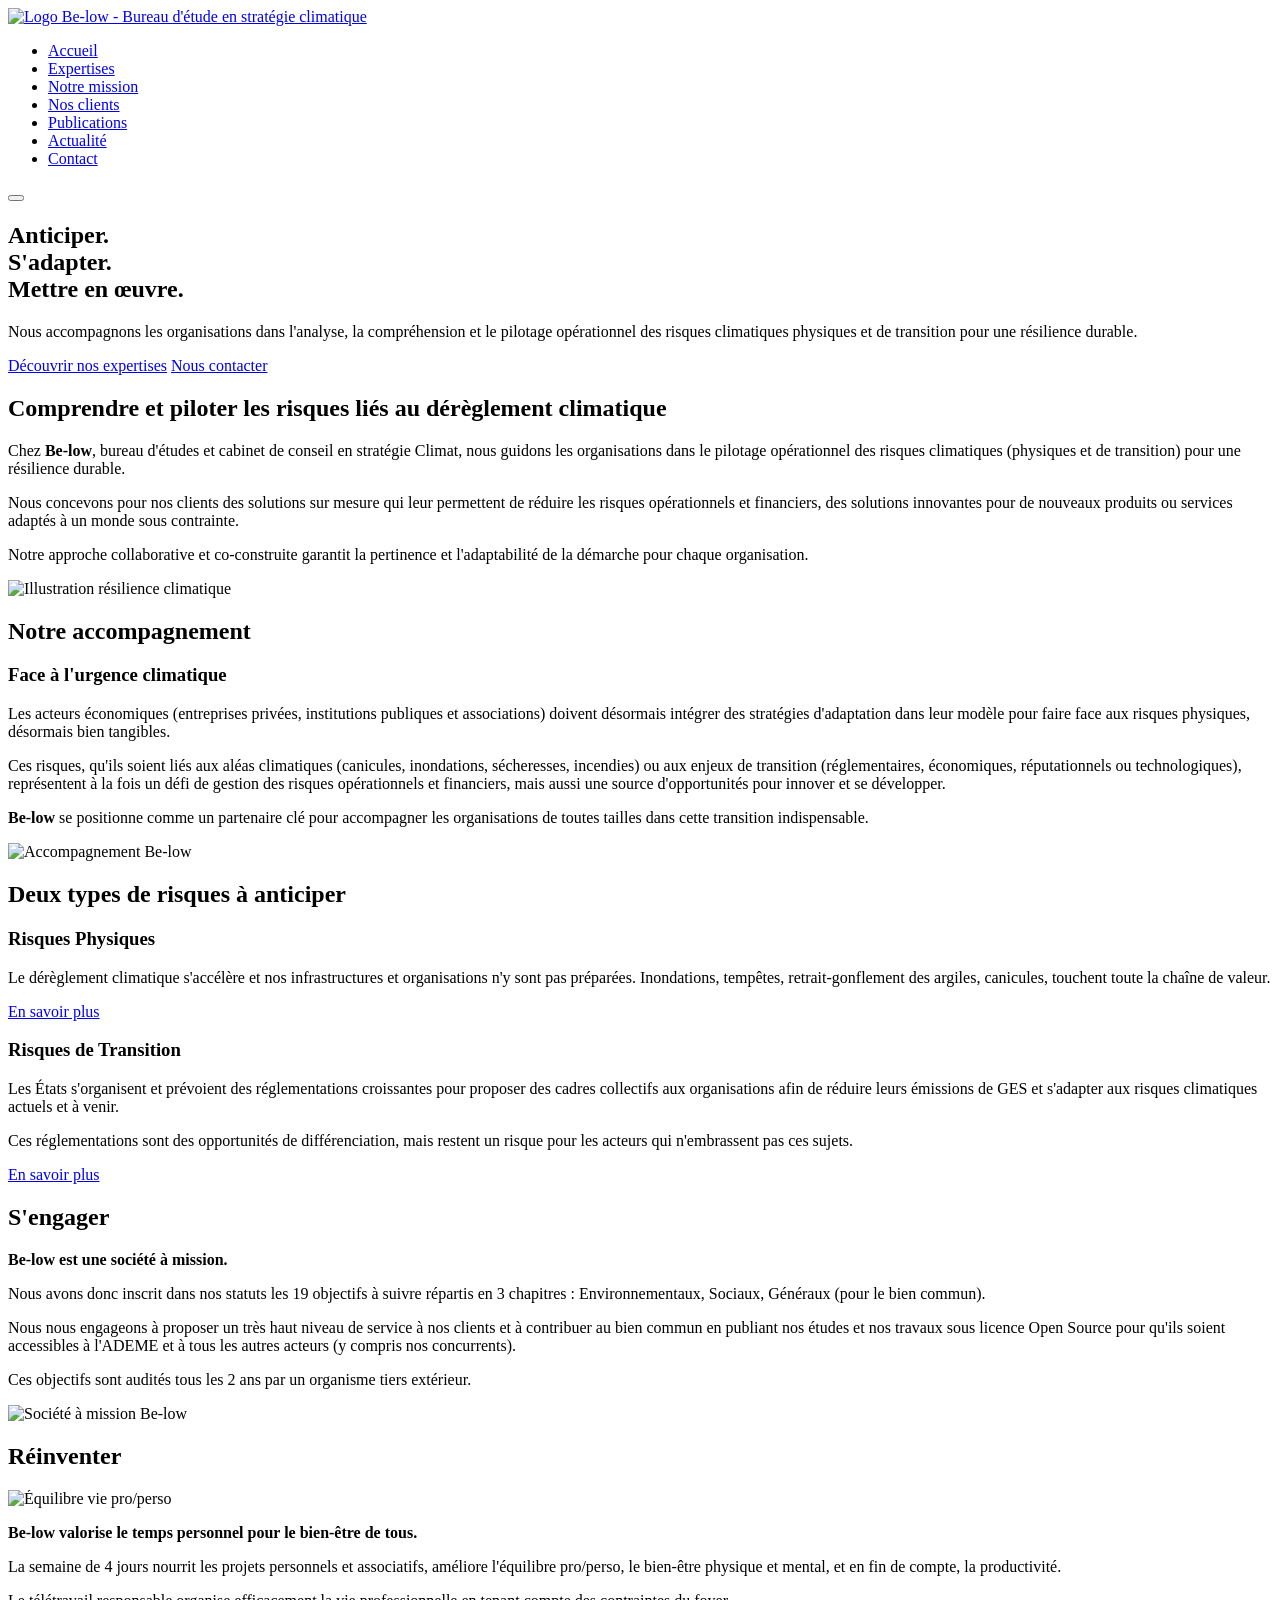
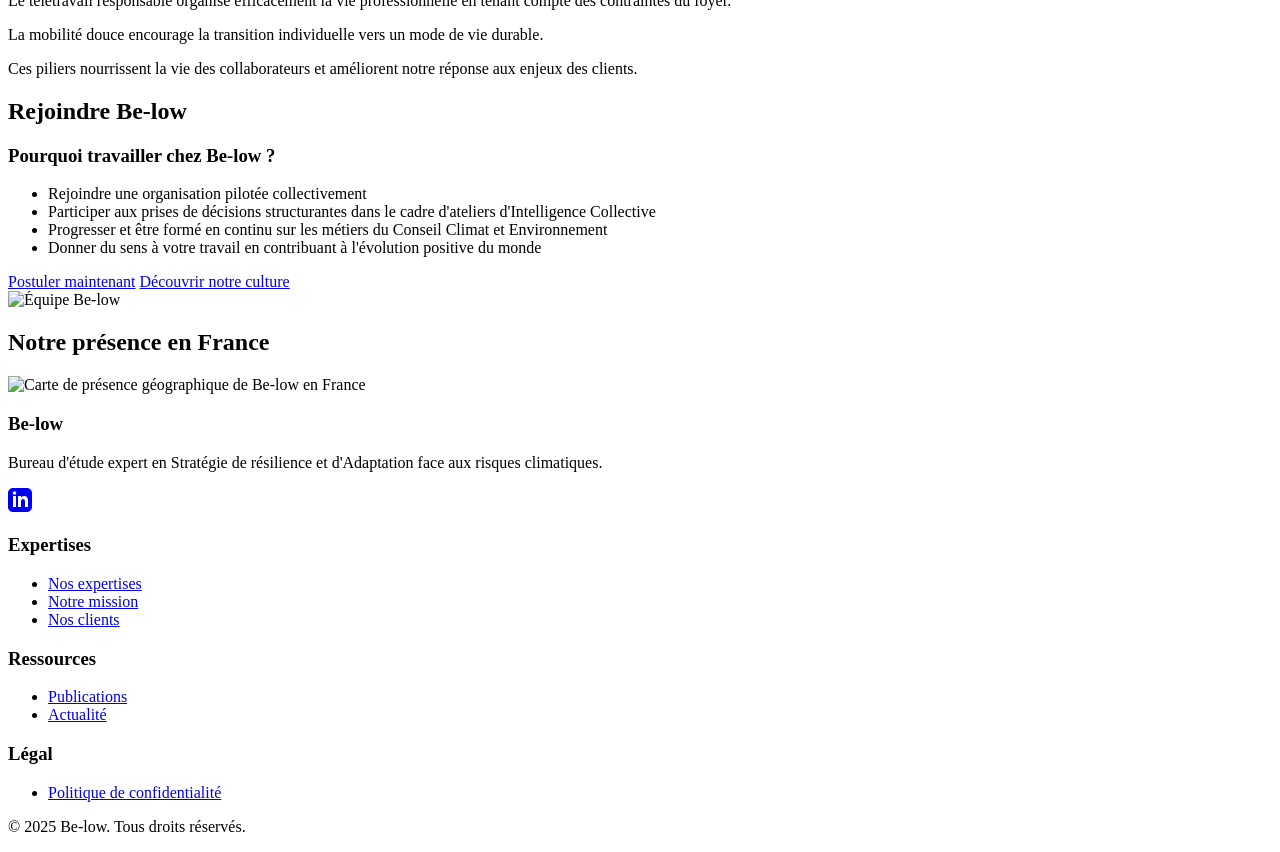
==== commit 60cba4ac: "Modification de la page expertise et ajout de photos" ====
--- a/src/pages/index.html
+++ b/src/pages/index.html
@@ -237,11 +237,6 @@
                 </div>
             </div>
             <div class="footer-bottom">
-                <div class="footer-logos">
-                    <a href="https://charter.isit-europe.org/?lang=fr_FR" target="_blank" title="Charte du Numérique Responsable">
-                        <img src="/assets/images/logos/charte-numerique-responsable.svg" alt="Logo Charte du Numérique Responsable (INR)" class="footer-logo" loading="lazy">
-                    </a>
-                </div>
                 <p>&copy; 2025 Be-low. Tous droits réservés.</p>
             </div>
         </div>
